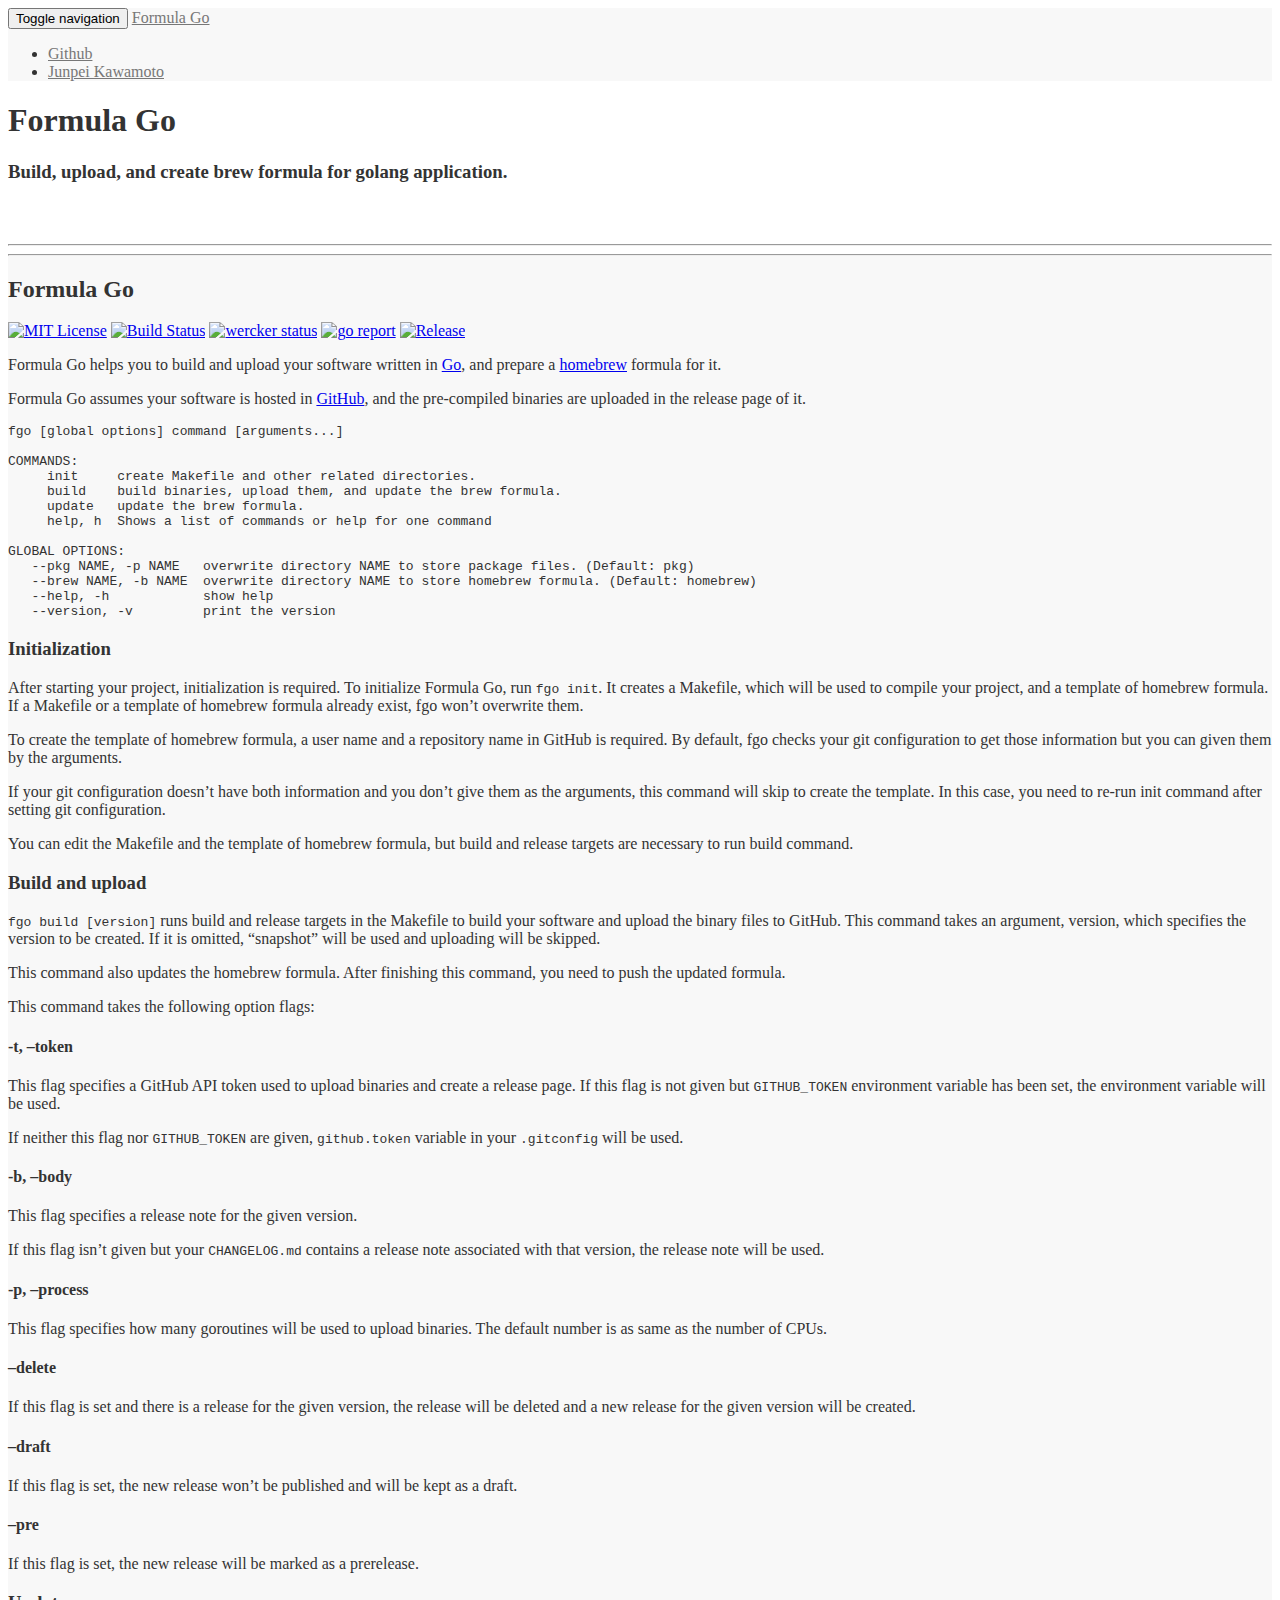
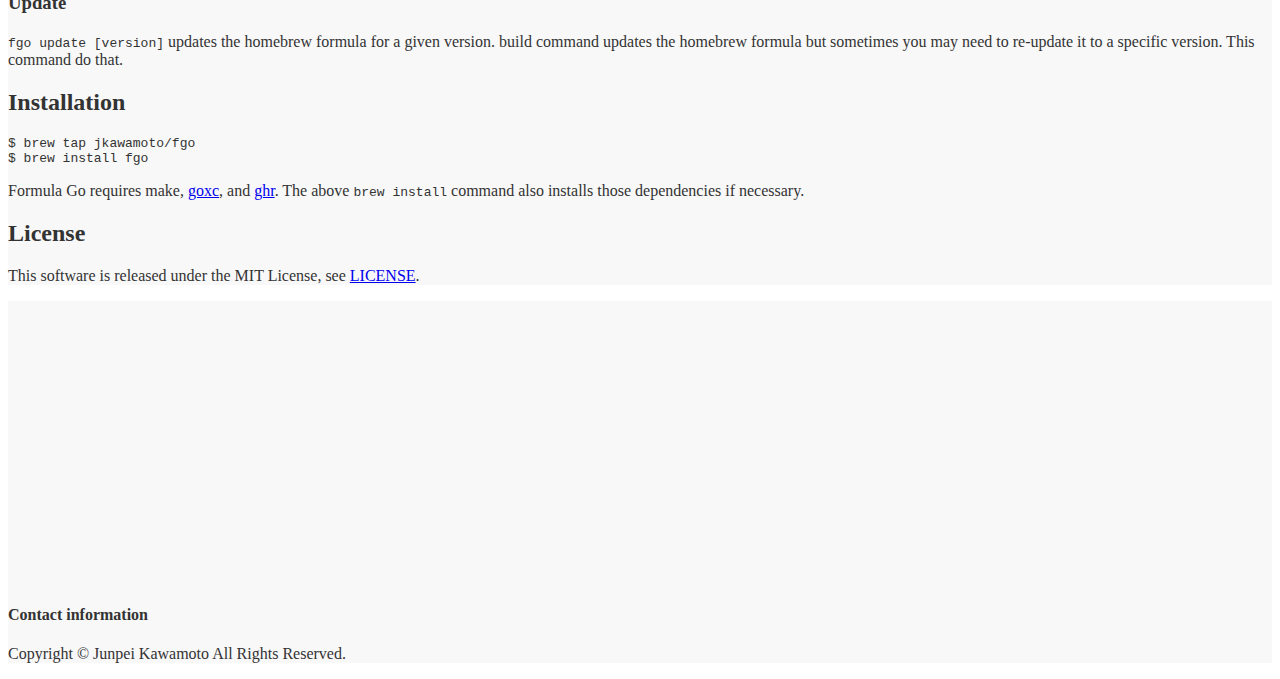
==== index.html @ aeb55430 "Update documentation" ====
<!DOCTYPE html> <html> <head prefix="og: http://ogp.me/ns#"> <meta charset="utf-8"> <meta http-equiv="X-UA-Compatible" content="IE=edge"> <base href="https://jkawamoto.github.io/fgo/"> <meta name="viewport" content="width=device-width,initial-scale=1"> <meta name="generator" content="Hugo 0.18"> <title>Formula Go: Build, upload, and create brew formula for golang application.</title> <meta name="author" content="Junpei Kawamoto"> <meta name="description" content="Build, upload, and create brew formula for golang application."> <meta property="og:type" content="article"> <meta property="og:title" content="Formula Go: Build, upload, and create brew formula for golang application."> <meta name="og:description" content="Build, upload, and create brew formula for golang application."> <meta property="og:image" content="https://jkawamoto.github.io/fgo/img/image.png"> <meta property="og:site_name" content="Formula Go: Build, upload, and create brew formula for golang application."> <meta name="twitter:card" content="Build, upload, and create brew formula for golang application."> <meta name="twitter:site" content="@junkawamoto"> <link rel="shortcut icon" type="image/x-icon" href="https://jkawamoto.github.io/fgo/img/favicon.ico"> <link rel="icon" type="image/png" href="https://jkawamoto.github.io/fgo/img/icon_16.png" sizes="16x16"> <link rel="icon" type="image/png" href="https://jkawamoto.github.io/fgo/img/icon_32.png" sizes="32x32"> <link rel="icon" type="image/png" href="https://jkawamoto.github.io/fgo/img/icon_96.png" sizes="96x96"> <link href="https://jkawamoto.github.io/fgo/css/bootstrap.min.css" rel="stylesheet"> <link href="https://jkawamoto.github.io/fgo/css/landing-page.css" rel="stylesheet"> <link href="//fonts.googleapis.com/css?family=Lato:300,400,700,300italic,400italic,700italic" rel="stylesheet"> <style>.navbar{border-color:#e7e7e7}.content-section-a,.navbar,footer{background-color:#f8f8f8;color:#333}.navbar a:link,.navbar-default .navbar-nav>li>a{color:#777}.navbar a:hover,.navbar-default .navbar-nav>li>a:hover{color:#333}.content-section-b{background-color:#fff;color:#333}body{color:#333}.header-container h1,.header-container h2,.header-container h3,.header-container h4{color:#333}</style> </head> <body> <script async src="//pagead2.googlesyndication.com/pagead/js/adsbygoogle.js"></script> <script>(adsbygoogle=window.adsbygoogle||[]).push({google_ad_client:"ca-pub-4734862314145555",enable_page_level_ads:!0})</script> <nav class="navbar navbar-default navbar-fixed-top" role="navigation"> <div class="container"> <div class="navbar-header page-scroll"> <button type="button" class="navbar-toggle" data-toggle="collapse" data-target="#bs-navbar-collapse-1"> <span class="sr-only">Toggle navigation</span> <span class="icon-bar"></span> <span class="icon-bar"></span> <span class="icon-bar"></span> </button> <a class="page-scroll navbar-brand" href="#intro">Formula Go</a> </div> <div class="collapse navbar-collapse" id="bs-navbar-collapse-1"> <ul class="nav navbar-nav navbar-right"> <li><a class="page-scroll" href="https://github.com/jkawamoto/fgo">Github</a></li> <li> <a class="page-scroll" href="https://www.jkawamoto.info/"> Junpei Kawamoto </a> </li> </ul> </div> </div> </nav> <section id="intro"> <div class="intro-header"> <div class="container header-container"> <div class="row"> <div class="intro-image col-md-1 col-md-offset-3" style="background-image:url(img/fgo.png);background-size:contain"></div> <div class="intro-message col-md-6"> <h1>Formula Go</h1> <h3>Build, upload, and create brew formula for golang application.</h3> <iframe class="github-btn" src="https://ghbtns.com/github-btn.html?user=jkawamoto&amp;repo=fgo&amp;type=star&amp;count=true&amp;size=large" frameborder="0" scrolling="0" width="160px" height="30px"></iframe> <iframe class="github-btn" src="https://ghbtns.com/github-btn.html?user=jkawamoto&amp;repo=fgo&amp;type=fork&amp;count=true&amp;size=large" frameborder="0" scrolling="0" width="160px" height="30px"></iframe> <hr class="intro-divider"> </div> </div> </div> </div> </section> <section id="services"> <div class="content-section-a"> <div class="container"> <div class="row"> <div> <hr class="section-heading-spacer"> <div class="clearfix"></div> <h2 class="section-heading">Formula Go</h2> <p><a href="./info/licenses/"><img src="https://img.shields.io/badge/license-MIT-blue.svg?style=flat" alt="MIT License"></a> <a href="https://travis-ci.org/jkawamoto/fgo"><img src="https://travis-ci.org/jkawamoto/fgo.svg?branch=master" alt="Build Status"></a> <a href="https://app.wercker.com/project/byKey/9ab256a7b25d4d3980ed7821136b4177"><img src="https://app.wercker.com/status/9ab256a7b25d4d3980ed7821136b4177/s/master" alt="wercker status" title="wercker status"></a> <a href="https://goreportcard.com/report/github.com/jkawamoto/fgo"><img src="https://goreportcard.com/badge/github.com/jkawamoto/fgo" alt="go report"></a> <a href="https://github.com/jkawamoto/fgo/releases/tag/v0.2.5"><img src="https://img.shields.io/badge/release-0.2.5-brightgreen.svg" alt="Release"></a></p> <p>Formula Go helps you to build and upload your software written in <a href="https://golang.org/">Go</a>, and prepare a <a href="http://brew.sh/">homebrew</a> formula for it.</p> <p>Formula Go assumes your software is hosted in <a href="https://github.com/">GitHub</a>, and the pre-compiled binaries are uploaded in the release page of it.</p> <pre><code class="language-shell">fgo [global options] command [arguments...]

COMMANDS:
     init     create Makefile and other related directories.
     build    build binaries, upload them, and update the brew formula.
     update   update the brew formula.
     help, h  Shows a list of commands or help for one command

GLOBAL OPTIONS:
   --pkg NAME, -p NAME   overwrite directory NAME to store package files. (Default: pkg)
   --brew NAME, -b NAME  overwrite directory NAME to store homebrew formula. (Default: homebrew)
   --help, -h            show help
   --version, -v         print the version
</code></pre> <h3 id="initialization">Initialization</h3> <p>After starting your project, initialization is required. To initialize Formula Go, run <code>fgo init</code>. It creates a Makefile, which will be used to compile your project, and a template of homebrew formula. If a Makefile or a template of homebrew formula already exist, fgo won&rsquo;t overwrite them.</p> <p>To create the template of homebrew formula, a user name and a repository name in GitHub is required. By default, fgo checks your git configuration to get those information but you can given them by the arguments.</p> <p>If your git configuration doesn&rsquo;t have both information and you don&rsquo;t give them as the arguments, this command will skip to create the template. In this case, you need to re-run init command after setting git configuration.</p> <p>You can edit the Makefile and the template of homebrew formula, but build and release targets are necessary to run build command.</p> <h3 id="build-and-upload">Build and upload</h3> <p><code>fgo build [version]</code> runs build and release targets in the Makefile to build your software and upload the binary files to GitHub. This command takes an argument, version, which specifies the version to be created. If it is omitted, &ldquo;snapshot&rdquo; will be used and uploading will be skipped.</p> <p>This command also updates the homebrew formula. After finishing this command, you need to push the updated formula.</p> <p>This command takes the following option flags:</p> <h4 id="t-token"><strong>-t, &ndash;token</strong></h4> <p>This flag specifies a GitHub API token used to upload binaries and create a release page. If this flag is not given but <code>GITHUB_TOKEN</code> environment variable has been set, the environment variable will be used.</p> <p>If neither this flag nor <code>GITHUB_TOKEN</code> are given, <code>github.token</code> variable in your <code>.gitconfig</code> will be used.</p> <h4 id="b-body"><strong>-b, &ndash;body</strong></h4> <p>This flag specifies a release note for the given version.</p> <p>If this flag isn&rsquo;t given but your <code>CHANGELOG.md</code> contains a release note associated with that version, the release note will be used.</p> <h4 id="p-process"><strong>-p, &ndash;process</strong></h4> <p>This flag specifies how many goroutines will be used to upload binaries. The default number is as same as the number of CPUs.</p> <h4 id="delete"><strong>&ndash;delete</strong></h4> <p>If this flag is set and there is a release for the given version, the release will be deleted and a new release for the given version will be created.</p> <h4 id="draft"><strong>&ndash;draft</strong></h4> <p>If this flag is set, the new release won&rsquo;t be published and will be kept as a draft.</p> <h4 id="pre"><strong>&ndash;pre</strong></h4> <p>If this flag is set, the new release will be marked as a prerelease.</p> <h3 id="update">Update</h3> <p><code>fgo update [version]</code> updates the homebrew formula for a given version. build command updates the homebrew formula but sometimes you may need to re-update it to a specific version. This command do that.</p> <h2 id="installation">Installation</h2> <pre><code class="language-shell">$ brew tap jkawamoto/fgo
$ brew install fgo
</code></pre> <p>Formula Go requires make, <a href="https://github.com/laher/goxc">goxc</a>, and <a href="https://github.com/tcnksm/ghr">ghr</a>. The above <code>brew install</code> command also installs those dependencies if necessary.</p> <h2 id="license">License</h2> <p>This software is released under the MIT License, see <a href="./info/licenses/">LICENSE</a>.</p> </div> </div> </div> </div> </section> <footer> <div class="container"> <ins class="adsbygoogle" style="display:inline-block;width:336px;height:280px" data-ad-client="ca-pub-4734862314145555" data-ad-slot="4875187824"></ins> <script>(adsbygoogle=window.adsbygoogle||[]).push({})</script> <ins class="adsbygoogle" style="display:inline-block;width:336px;height:280px" data-ad-client="ca-pub-4734862314145555" data-ad-slot="4875187824"></ins> <script>(adsbygoogle=window.adsbygoogle||[]).push({})</script> </div> <div class="container"> <div class="row"> <div class="col-md-3"> <h4>Contact information</h4> <div class="addthis_inline_follow_toolbox"></div> </div> <div class="col-md-7"> <p class="copyright text-muted small"> Copyright &copy; Junpei Kawamoto All Rights Reserved.<br> </p> </div> <div class="col-md-2"> <script data-gratipay-username="jkawamoto" src="//grtp.co/v1.js"></script> </div> </div> </div> </footer> <script src="js/jquery-2.2.0.min.js"></script> <script src="js/jquery.easing-1.3.min.js"></script> <script src="js/bootstrap.min.js"></script> <script src="js/landing-page.js"></script> <script>!function(e,a,t,n,c,o,s){e.GoogleAnalyticsObject=c,e[c]=e[c]||function(){(e[c].q=e[c].q||[]).push(arguments)},e[c].l=1*new Date,o=a.createElement(t),s=a.getElementsByTagName(t)[0],o.async=1,o.src="//www.google-analytics.com/analytics.js",s.parentNode.insertBefore(o,s)}(window,document,"script",0,"ga"),ga("create","UA-82315630-1","auto"),ga("send","pageview")</script> <link rel="stylesheet" href="//cdnjs.cloudflare.com/ajax/libs/highlight.js/9.12.0/styles/agate.min.css"> <script src="//cdnjs.cloudflare.com/ajax/libs/highlight.js/9.12.0/highlight.min.js"></script> <script>hljs.initHighlightingOnLoad()</script> <script src="//s7.addthis.com/js/300/addthis_widget.js#pubid=ra-57f529147128b1fb"></script> </body> </html>
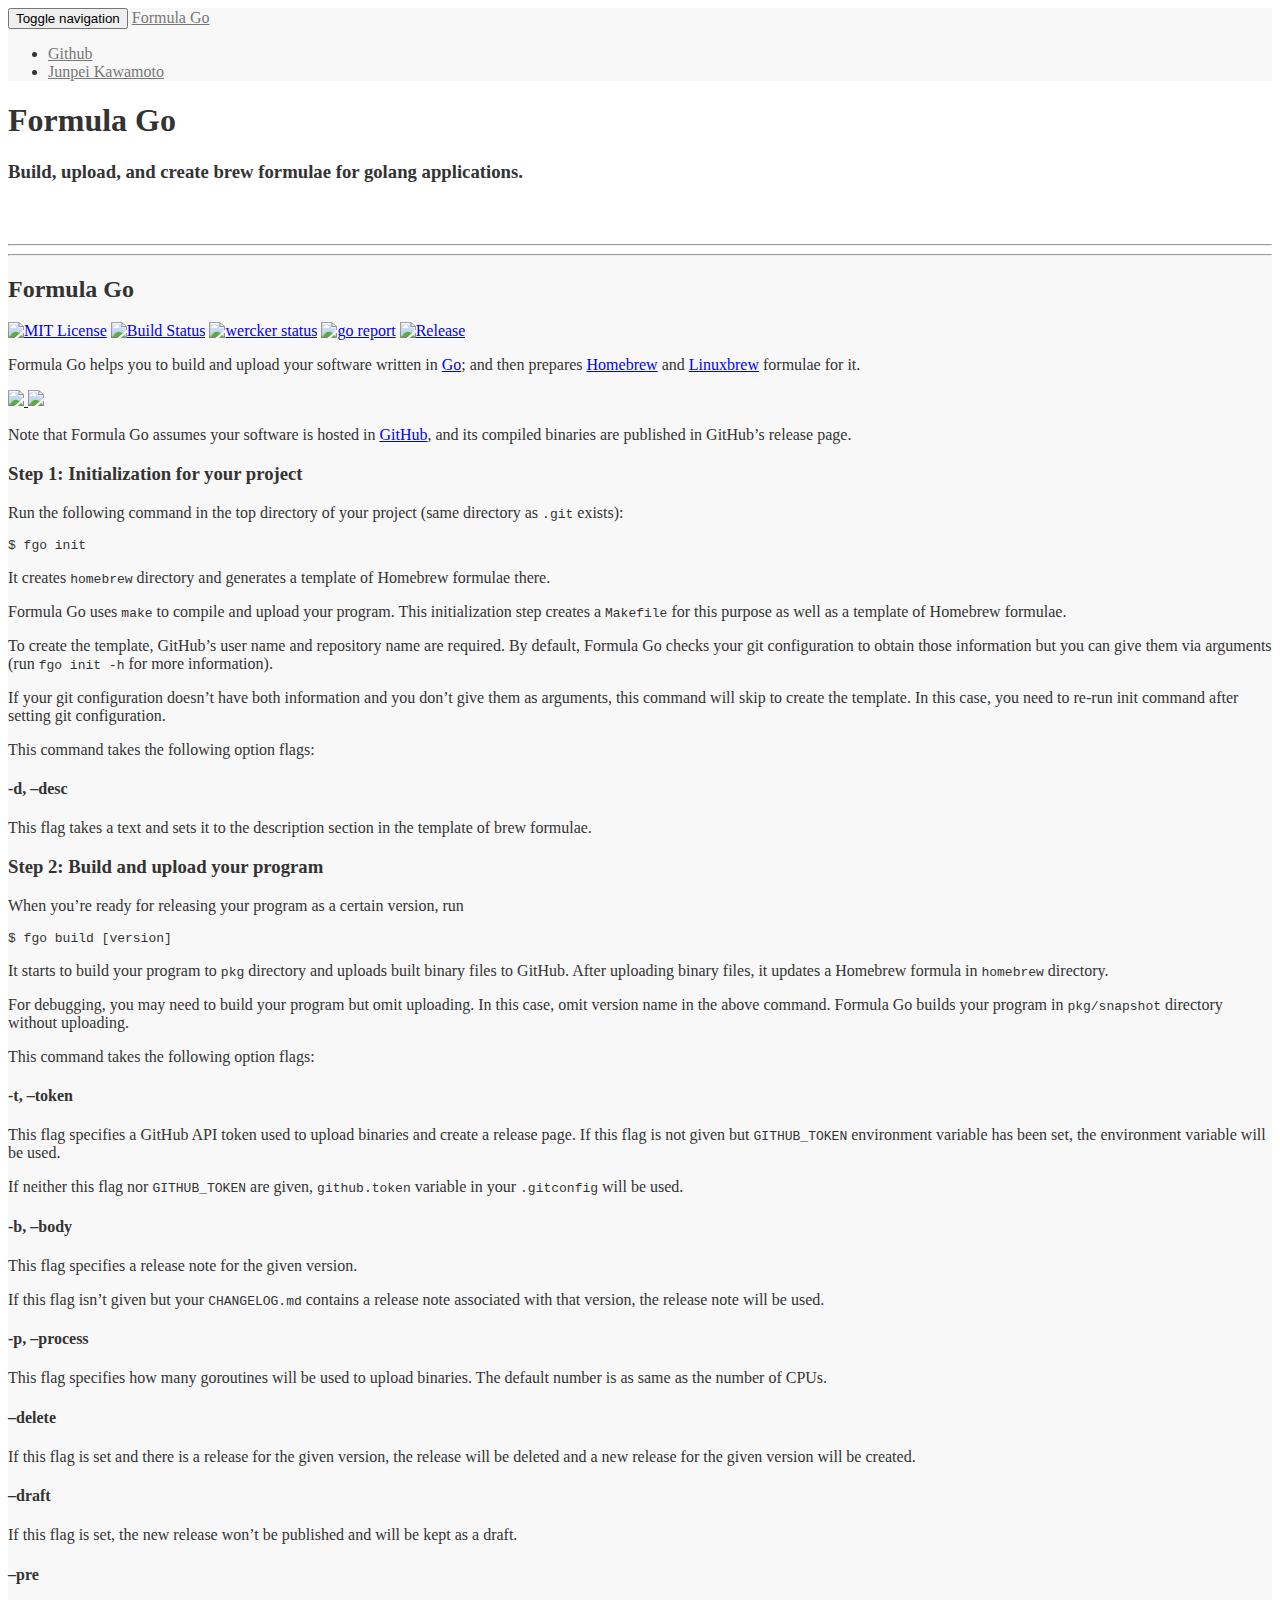
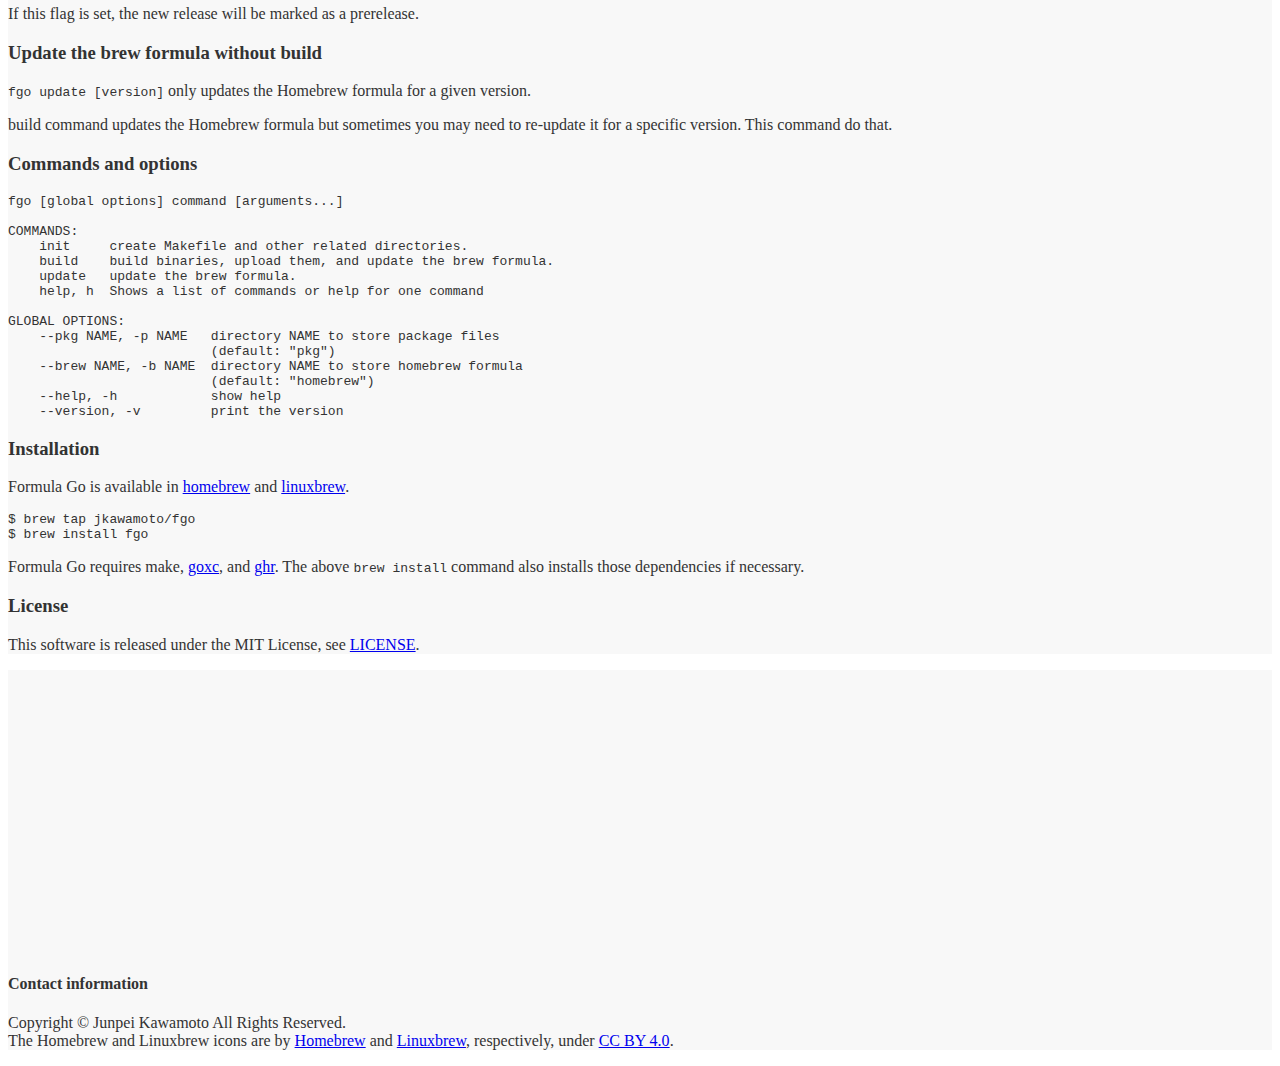
==== commit 840709f4: "Update documentation" ====
--- a/index.html
+++ b/index.html
@@ -1,16 +1,20 @@
-<!DOCTYPE html> <html> <head prefix="og: http://ogp.me/ns#"> <meta charset="utf-8"> <meta http-equiv="X-UA-Compatible" content="IE=edge"> <base href="https://jkawamoto.github.io/fgo/"> <meta name="viewport" content="width=device-width,initial-scale=1"> <meta name="generator" content="Hugo 0.18"> <title>Formula Go: Build, upload, and create brew formula for golang application.</title> <meta name="author" content="Junpei Kawamoto"> <meta name="description" content="Build, upload, and create brew formula for golang application."> <meta property="og:type" content="article"> <meta property="og:title" content="Formula Go: Build, upload, and create brew formula for golang application."> <meta name="og:description" content="Build, upload, and create brew formula for golang application."> <meta property="og:image" content="https://jkawamoto.github.io/fgo/img/image.png"> <meta property="og:site_name" content="Formula Go: Build, upload, and create brew formula for golang application."> <meta name="twitter:card" content="Build, upload, and create brew formula for golang application."> <meta name="twitter:site" content="@junkawamoto"> <link rel="shortcut icon" type="image/x-icon" href="https://jkawamoto.github.io/fgo/img/favicon.ico"> <link rel="icon" type="image/png" href="https://jkawamoto.github.io/fgo/img/icon_16.png" sizes="16x16"> <link rel="icon" type="image/png" href="https://jkawamoto.github.io/fgo/img/icon_32.png" sizes="32x32"> <link rel="icon" type="image/png" href="https://jkawamoto.github.io/fgo/img/icon_96.png" sizes="96x96"> <link href="https://jkawamoto.github.io/fgo/css/bootstrap.min.css" rel="stylesheet"> <link href="https://jkawamoto.github.io/fgo/css/landing-page.css" rel="stylesheet"> <link href="//fonts.googleapis.com/css?family=Lato:300,400,700,300italic,400italic,700italic" rel="stylesheet"> <style>.navbar{border-color:#e7e7e7}.content-section-a,.navbar,footer{background-color:#f8f8f8;color:#333}.navbar a:link,.navbar-default .navbar-nav>li>a{color:#777}.navbar a:hover,.navbar-default .navbar-nav>li>a:hover{color:#333}.content-section-b{background-color:#fff;color:#333}body{color:#333}.header-container h1,.header-container h2,.header-container h3,.header-container h4{color:#333}</style> </head> <body> <script async src="//pagead2.googlesyndication.com/pagead/js/adsbygoogle.js"></script> <script>(adsbygoogle=window.adsbygoogle||[]).push({google_ad_client:"ca-pub-4734862314145555",enable_page_level_ads:!0})</script> <nav class="navbar navbar-default navbar-fixed-top" role="navigation"> <div class="container"> <div class="navbar-header page-scroll"> <button type="button" class="navbar-toggle" data-toggle="collapse" data-target="#bs-navbar-collapse-1"> <span class="sr-only">Toggle navigation</span> <span class="icon-bar"></span> <span class="icon-bar"></span> <span class="icon-bar"></span> </button> <a class="page-scroll navbar-brand" href="#intro">Formula Go</a> </div> <div class="collapse navbar-collapse" id="bs-navbar-collapse-1"> <ul class="nav navbar-nav navbar-right"> <li><a class="page-scroll" href="https://github.com/jkawamoto/fgo">Github</a></li> <li> <a class="page-scroll" href="https://www.jkawamoto.info/"> Junpei Kawamoto </a> </li> </ul> </div> </div> </nav> <section id="intro"> <div class="intro-header"> <div class="container header-container"> <div class="row"> <div class="intro-image col-md-1 col-md-offset-3" style="background-image:url(img/fgo.png);background-size:contain"></div> <div class="intro-message col-md-6"> <h1>Formula Go</h1> <h3>Build, upload, and create brew formula for golang application.</h3> <iframe class="github-btn" src="https://ghbtns.com/github-btn.html?user=jkawamoto&amp;repo=fgo&amp;type=star&amp;count=true&amp;size=large" frameborder="0" scrolling="0" width="160px" height="30px"></iframe> <iframe class="github-btn" src="https://ghbtns.com/github-btn.html?user=jkawamoto&amp;repo=fgo&amp;type=fork&amp;count=true&amp;size=large" frameborder="0" scrolling="0" width="160px" height="30px"></iframe> <hr class="intro-divider"> </div> </div> </div> </div> </section> <section id="services"> <div class="content-section-a"> <div class="container"> <div class="row"> <div> <hr class="section-heading-spacer"> <div class="clearfix"></div> <h2 class="section-heading">Formula Go</h2> <p><a href="./info/licenses/"><img src="https://img.shields.io/badge/license-MIT-blue.svg?style=flat" alt="MIT License"></a> <a href="https://travis-ci.org/jkawamoto/fgo"><img src="https://travis-ci.org/jkawamoto/fgo.svg?branch=master" alt="Build Status"></a> <a href="https://app.wercker.com/project/byKey/9ab256a7b25d4d3980ed7821136b4177"><img src="https://app.wercker.com/status/9ab256a7b25d4d3980ed7821136b4177/s/master" alt="wercker status" title="wercker status"></a> <a href="https://goreportcard.com/report/github.com/jkawamoto/fgo"><img src="https://goreportcard.com/badge/github.com/jkawamoto/fgo" alt="go report"></a> <a href="https://github.com/jkawamoto/fgo/releases/tag/v0.2.5"><img src="https://img.shields.io/badge/release-0.2.5-brightgreen.svg" alt="Release"></a></p> <p>Formula Go helps you to build and upload your software written in <a href="https://golang.org/">Go</a>, and prepare a <a href="http://brew.sh/">homebrew</a> formula for it.</p> <p>Formula Go assumes your software is hosted in <a href="https://github.com/">GitHub</a>, and the pre-compiled binaries are uploaded in the release page of it.</p> <pre><code class="language-shell">fgo [global options] command [arguments...]
+<!DOCTYPE html> <html> <head prefix="og: http://ogp.me/ns#"> <meta charset="utf-8"> <meta http-equiv="X-UA-Compatible" content="IE=edge"> <base href="https://jkawamoto.github.io/fgo/"> <meta name="viewport" content="width=device-width,initial-scale=1"> <meta name="generator" content="Hugo 0.30.2"> <title>Formula Go: Build, upload, and create brew formulae for golang applications.</title> <meta name="author" content="Junpei Kawamoto"> <meta name="description" content="Build, upload, and create brew formulae for golang applications."> <meta property="og:type" content="article"> <meta property="og:title" content="Formula Go: Build, upload, and create brew formulae for golang applications."> <meta name="og:description" content="Build, upload, and create brew formulae for golang applications."> <meta property="og:image" content="https://jkawamoto.github.io/fgo/img/image.png"> <meta property="og:site_name" content="Formula Go: Build, upload, and create brew formulae for golang applications."> <meta name="twitter:card" content="Build, upload, and create brew formulae for golang applications."> <meta name="twitter:site" content="@junkawamoto"> <link rel="shortcut icon" type="image/x-icon" href="https://jkawamoto.github.io/fgo/img/favicon.ico"> <link rel="icon" type="image/png" href="https://jkawamoto.github.io/fgo/img/icon_16.png" sizes="16x16"> <link rel="icon" type="image/png" href="https://jkawamoto.github.io/fgo/img/icon_32.png" sizes="32x32"> <link rel="icon" type="image/png" href="https://jkawamoto.github.io/fgo/img/icon_96.png" sizes="96x96"> <link href="https://jkawamoto.github.io/fgo/css/bootstrap.min.css" rel="stylesheet"> <link href="https://jkawamoto.github.io/fgo/css/landing-page.css" rel="stylesheet"> <link href="//fonts.googleapis.com/css?family=Lato:300,400,700,300italic,400italic,700italic" rel="stylesheet"> <style>.navbar{border-color:#e7e7e7}.content-section-a,.navbar,footer{background-color:#f8f8f8;color:#333}.navbar a:link,.navbar-default .navbar-nav>li>a{color:#777}.navbar a:hover,.navbar-default .navbar-nav>li>a:hover{color:#333}.content-section-b{background-color:#fff;color:#333}body{color:#333}.header-container h1,.header-container h2,.header-container h3,.header-container h4{color:#333}</style> </head> <body> <script async src="//pagead2.googlesyndication.com/pagead/js/adsbygoogle.js"></script> <script>(adsbygoogle=window.adsbygoogle||[]).push({google_ad_client:"ca-pub-4734862314145555",enable_page_level_ads:!0})</script> <nav class="navbar navbar-default navbar-fixed-top" role="navigation"> <div class="container"> <div class="navbar-header page-scroll"> <button type="button" class="navbar-toggle" data-toggle="collapse" data-target="#bs-navbar-collapse-1"> <span class="sr-only">Toggle navigation</span> <span class="icon-bar"></span> <span class="icon-bar"></span> <span class="icon-bar"></span> </button> <a class="page-scroll navbar-brand" href="#intro">Formula Go</a> </div> <div class="collapse navbar-collapse" id="bs-navbar-collapse-1"> <ul class="nav navbar-nav navbar-right"> <li><a class="page-scroll" href="https://github.com/jkawamoto/fgo">Github</a></li> <li> <a class="page-scroll" href="https://www.jkawamoto.info/"> Junpei Kawamoto </a> </li> </ul> </div> </div> </nav> <section id="intro"> <div class="intro-header"> <div class="container header-container"> <div class="row"> <div class="intro-image col-md-1 col-md-offset-3" style="background-image:url(img/fgo.png);background-size:contain"></div> <div class="intro-message col-md-6"> <h1>Formula Go</h1> <h3>Build, upload, and create brew formulae for golang applications.</h3> <iframe class="github-btn" src="https://ghbtns.com/github-btn.html?user=jkawamoto&amp;repo=fgo&amp;type=star&amp;count=true&amp;size=large" frameborder="0" scrolling="0" width="160px" height="30px"></iframe> <iframe class="github-btn" src="https://ghbtns.com/github-btn.html?user=jkawamoto&amp;repo=fgo&amp;type=fork&amp;count=true&amp;size=large" frameborder="0" scrolling="0" width="160px" height="30px"></iframe> <hr class="intro-divider"> </div> </div> </div> </div> </section> <section id="services"> <div class="content-section-a"> <div class="container"> <div class="row"> <div> <hr class="section-heading-spacer"> <div class="clearfix"></div> <h2 class="section-heading">Formula Go</h2> <p><a href="./info/licenses/"><img src="https://img.shields.io/badge/license-MIT-blue.svg?style=flat" alt="MIT License"></a> <a href="https://travis-ci.org/jkawamoto/fgo"><img src="https://travis-ci.org/jkawamoto/fgo.svg?branch=master" alt="Build Status"></a> <a href="https://app.wercker.com/project/byKey/9ab256a7b25d4d3980ed7821136b4177"><img src="https://app.wercker.com/status/9ab256a7b25d4d3980ed7821136b4177/s/master" alt="wercker status" title="wercker status"></a> <a href="https://goreportcard.com/report/github.com/jkawamoto/fgo"><img src="https://goreportcard.com/badge/github.com/jkawamoto/fgo" alt="go report"></a> <a href="https://github.com/jkawamoto/fgo/releases/tag/v0.3.2"><img src="https://img.shields.io/badge/release-0.3.2-brightgreen.svg" alt="Release"></a></p> <p>Formula Go helps you to build and upload your software written in <a href="https://golang.org/">Go</a>; and then prepares <a href="http://brew.sh/">Homebrew</a> and <a href="http://linuxbrew.sh/">Linuxbrew</a> formulae for it.</p> <div class="text-center" style="margin-bottom:10px"> <a href="http://brew.sh/"> <img width="128px" src="./img/homebrew-256x256.png"> </a> <a href="http://linuxbrew.sh/"> <img width="128px" src="./img/linuxbrew-256x256.png"> </a> </div> <p>Note that Formula Go assumes your software is hosted in <a href="https://github.com/">GitHub</a>, and its compiled binaries are published in GitHub&rsquo;s release page.</p> <h3 id="step-1-initialization-for-your-project">Step 1: Initialization for your project</h3> <p>Run the following command in the top directory of your project (same directory as <code>.git</code> exists):</p> <pre><code class="language-shell">$ fgo init
+</code></pre> <p>It creates <code>homebrew</code> directory and generates a template of Homebrew formulae there.</p> <p>Formula Go uses <code>make</code> to compile and upload your program. This initialization step creates a <code>Makefile</code> for this purpose as well as a template of Homebrew formulae.</p> <p>To create the template, GitHub&rsquo;s user name and repository name are required. By default, Formula Go checks your git configuration to obtain those information but you can give them via arguments (run <code>fgo init -h</code> for more information).</p> <p>If your git configuration doesn&rsquo;t have both information and you don&rsquo;t give them as arguments, this command will skip to create the template. In this case, you need to re-run init command after setting git configuration.</p> <p>This command takes the following option flags:</p> <h4 id="d-desc">-d, &ndash;desc</h4> <p>This flag takes a text and sets it to the description section in the template of brew formulae.</p> <h3 id="step-2-build-and-upload-your-program">Step 2: Build and upload your program</h3> <p>When you&rsquo;re ready for releasing your program as a certain version, run</p> <pre><code class="language-shell">$ fgo build [version]
+</code></pre> <p>It starts to build your program to <code>pkg</code> directory and uploads built binary files to GitHub. After uploading binary files, it updates a Homebrew formula in <code>homebrew</code> directory.</p> <p>For debugging, you may need to build your program but omit uploading. In this case, omit version name in the above command. Formula Go builds your program in <code>pkg/snapshot</code> directory without uploading.</p> <p>This command takes the following option flags:</p> <h4 id="t-token">-t, &ndash;token</h4> <p>This flag specifies a GitHub API token used to upload binaries and create a release page. If this flag is not given but <code>GITHUB_TOKEN</code> environment variable has been set, the environment variable will be used.</p> <p>If neither this flag nor <code>GITHUB_TOKEN</code> are given, <code>github.token</code> variable in your <code>.gitconfig</code> will be used.</p> <h4 id="b-body">-b, &ndash;body</h4> <p>This flag specifies a release note for the given version.</p> <p>If this flag isn&rsquo;t given but your <code>CHANGELOG.md</code> contains a release note associated with that version, the release note will be used.</p> <h4 id="p-process">-p, &ndash;process</h4> <p>This flag specifies how many goroutines will be used to upload binaries. The default number is as same as the number of CPUs.</p> <h4 id="delete">&ndash;delete</h4> <p>If this flag is set and there is a release for the given version, the release will be deleted and a new release for the given version will be created.</p> <h4 id="draft">&ndash;draft</h4> <p>If this flag is set, the new release won&rsquo;t be published and will be kept as a draft.</p> <h4 id="pre">&ndash;pre</h4> <p>If this flag is set, the new release will be marked as a prerelease.</p> <h3 id="update-the-brew-formula-without-build">Update the brew formula without build</h3> <p><code>fgo update [version]</code> only updates the Homebrew formula for a given version.</p> <p>build command updates the Homebrew formula but sometimes you may need to re-update it for a specific version. This command do that.</p> <h3 id="commands-and-options">Commands and options</h3> <pre><code class="language-shell">fgo [global options] command [arguments...]
 
 COMMANDS:
-     init     create Makefile and other related directories.
-     build    build binaries, upload them, and update the brew formula.
-     update   update the brew formula.
-     help, h  Shows a list of commands or help for one command
+    init     create Makefile and other related directories.
+    build    build binaries, upload them, and update the brew formula.
+    update   update the brew formula.
+    help, h  Shows a list of commands or help for one command
 
 GLOBAL OPTIONS:
-   --pkg NAME, -p NAME   overwrite directory NAME to store package files. (Default: pkg)
-   --brew NAME, -b NAME  overwrite directory NAME to store homebrew formula. (Default: homebrew)
-   --help, -h            show help
-   --version, -v         print the version
-</code></pre> <h3 id="initialization">Initialization</h3> <p>After starting your project, initialization is required. To initialize Formula Go, run <code>fgo init</code>. It creates a Makefile, which will be used to compile your project, and a template of homebrew formula. If a Makefile or a template of homebrew formula already exist, fgo won&rsquo;t overwrite them.</p> <p>To create the template of homebrew formula, a user name and a repository name in GitHub is required. By default, fgo checks your git configuration to get those information but you can given them by the arguments.</p> <p>If your git configuration doesn&rsquo;t have both information and you don&rsquo;t give them as the arguments, this command will skip to create the template. In this case, you need to re-run init command after setting git configuration.</p> <p>You can edit the Makefile and the template of homebrew formula, but build and release targets are necessary to run build command.</p> <h3 id="build-and-upload">Build and upload</h3> <p><code>fgo build [version]</code> runs build and release targets in the Makefile to build your software and upload the binary files to GitHub. This command takes an argument, version, which specifies the version to be created. If it is omitted, &ldquo;snapshot&rdquo; will be used and uploading will be skipped.</p> <p>This command also updates the homebrew formula. After finishing this command, you need to push the updated formula.</p> <p>This command takes the following option flags:</p> <h4 id="t-token"><strong>-t, &ndash;token</strong></h4> <p>This flag specifies a GitHub API token used to upload binaries and create a release page. If this flag is not given but <code>GITHUB_TOKEN</code> environment variable has been set, the environment variable will be used.</p> <p>If neither this flag nor <code>GITHUB_TOKEN</code> are given, <code>github.token</code> variable in your <code>.gitconfig</code> will be used.</p> <h4 id="b-body"><strong>-b, &ndash;body</strong></h4> <p>This flag specifies a release note for the given version.</p> <p>If this flag isn&rsquo;t given but your <code>CHANGELOG.md</code> contains a release note associated with that version, the release note will be used.</p> <h4 id="p-process"><strong>-p, &ndash;process</strong></h4> <p>This flag specifies how many goroutines will be used to upload binaries. The default number is as same as the number of CPUs.</p> <h4 id="delete"><strong>&ndash;delete</strong></h4> <p>If this flag is set and there is a release for the given version, the release will be deleted and a new release for the given version will be created.</p> <h4 id="draft"><strong>&ndash;draft</strong></h4> <p>If this flag is set, the new release won&rsquo;t be published and will be kept as a draft.</p> <h4 id="pre"><strong>&ndash;pre</strong></h4> <p>If this flag is set, the new release will be marked as a prerelease.</p> <h3 id="update">Update</h3> <p><code>fgo update [version]</code> updates the homebrew formula for a given version. build command updates the homebrew formula but sometimes you may need to re-update it to a specific version. This command do that.</p> <h2 id="installation">Installation</h2> <pre><code class="language-shell">$ brew tap jkawamoto/fgo
+    --pkg NAME, -p NAME   directory NAME to store package files
+                          (default: &quot;pkg&quot;)
+    --brew NAME, -b NAME  directory NAME to store homebrew formula
+                          (default: &quot;homebrew&quot;)
+    --help, -h            show help
+    --version, -v         print the version
+</code></pre> <h3 id="installation">Installation</h3> <p>Formula Go is available in <a href="http://brew.sh/">homebrew</a> and <a href="http://linuxbrew.sh/">linuxbrew</a>.</p> <pre><code class="language-shell">$ brew tap jkawamoto/fgo
 $ brew install fgo
-</code></pre> <p>Formula Go requires make, <a href="https://github.com/laher/goxc">goxc</a>, and <a href="https://github.com/tcnksm/ghr">ghr</a>. The above <code>brew install</code> command also installs those dependencies if necessary.</p> <h2 id="license">License</h2> <p>This software is released under the MIT License, see <a href="./info/licenses/">LICENSE</a>.</p> </div> </div> </div> </div> </section> <footer> <div class="container"> <ins class="adsbygoogle" style="display:inline-block;width:336px;height:280px" data-ad-client="ca-pub-4734862314145555" data-ad-slot="4875187824"></ins> <script>(adsbygoogle=window.adsbygoogle||[]).push({})</script> <ins class="adsbygoogle" style="display:inline-block;width:336px;height:280px" data-ad-client="ca-pub-4734862314145555" data-ad-slot="4875187824"></ins> <script>(adsbygoogle=window.adsbygoogle||[]).push({})</script> </div> <div class="container"> <div class="row"> <div class="col-md-3"> <h4>Contact information</h4> <div class="addthis_inline_follow_toolbox"></div> </div> <div class="col-md-7"> <p class="copyright text-muted small"> Copyright &copy; Junpei Kawamoto All Rights Reserved.<br> </p> </div> <div class="col-md-2"> <script data-gratipay-username="jkawamoto" src="//grtp.co/v1.js"></script> </div> </div> </div> </footer> <script src="js/jquery-2.2.0.min.js"></script> <script src="js/jquery.easing-1.3.min.js"></script> <script src="js/bootstrap.min.js"></script> <script src="js/landing-page.js"></script> <script>!function(e,a,t,n,c,o,s){e.GoogleAnalyticsObject=c,e[c]=e[c]||function(){(e[c].q=e[c].q||[]).push(arguments)},e[c].l=1*new Date,o=a.createElement(t),s=a.getElementsByTagName(t)[0],o.async=1,o.src="//www.google-analytics.com/analytics.js",s.parentNode.insertBefore(o,s)}(window,document,"script",0,"ga"),ga("create","UA-82315630-1","auto"),ga("send","pageview")</script> <link rel="stylesheet" href="//cdnjs.cloudflare.com/ajax/libs/highlight.js/9.12.0/styles/agate.min.css"> <script src="//cdnjs.cloudflare.com/ajax/libs/highlight.js/9.12.0/highlight.min.js"></script> <script>hljs.initHighlightingOnLoad()</script> <script src="//s7.addthis.com/js/300/addthis_widget.js#pubid=ra-57f529147128b1fb"></script> </body> </html> +</code></pre> <p>Formula Go requires make, <a href="https://github.com/laher/goxc">goxc</a>, and <a href="https://github.com/tcnksm/ghr">ghr</a>. The above <code>brew install</code> command also installs those dependencies if necessary.</p> <h3 id="license">License</h3> <p>This software is released under the MIT License, see <a href="./info/licenses/">LICENSE</a>.</p> </div> </div> </div> </div> </section> <footer> <div class="container"> <ins class="adsbygoogle" style="display:inline-block;width:336px;height:280px" data-ad-client="ca-pub-4734862314145555" data-ad-slot="4875187824"></ins> <script>(adsbygoogle=window.adsbygoogle||[]).push({})</script> <ins class="adsbygoogle" style="display:inline-block;width:336px;height:280px" data-ad-client="ca-pub-4734862314145555" data-ad-slot="4875187824"></ins> <script>(adsbygoogle=window.adsbygoogle||[]).push({})</script> </div> <div class="container"> <div class="row"> <div class="col-md-3"> <h4>Contact information</h4> <div class="addthis_inline_follow_toolbox"></div> </div> <div class="col-md-7"> <p class="copyright text-muted small"> Copyright &copy; Junpei Kawamoto All Rights Reserved.<br> The Homebrew and Linuxbrew icons are by <a href="https://github.com/Homebrew/brew/">Homebrew</a> and <a href="http://linuxbrew.sh/">Linuxbrew</a>, respectively, under <a href="https://creativecommons.org/licenses/by/4.0/">CC BY 4.0</a>. </p> </div> <div class="col-md-2"> <script data-gratipay-username="jkawamoto" src="//grtp.co/v1.js"></script> </div> </div> </div> </footer> <script src="js/jquery-2.2.0.min.js"></script> <script src="js/jquery.easing-1.3.min.js"></script> <script src="js/bootstrap.min.js"></script> <script src="js/landing-page.js"></script> <script>!function(e,a,t,n,g,c,o){e.GoogleAnalyticsObject=g,e.ga=e.ga||function(){(e.ga.q=e.ga.q||[]).push(arguments)},e.ga.l=1*new Date,c=a.createElement(t),o=a.getElementsByTagName(t)[0],c.async=1,c.src="//www.google-analytics.com/analytics.js",o.parentNode.insertBefore(c,o)}(window,document,"script",0,"ga"),ga("create","UA-82315630-1","auto"),ga("send","pageview")</script> <link rel="stylesheet" href="//cdnjs.cloudflare.com/ajax/libs/highlight.js/9.12.0/styles/agate.min.css"> <script src="//cdnjs.cloudflare.com/ajax/libs/highlight.js/9.12.0/highlight.min.js"></script> <script>hljs.initHighlightingOnLoad()</script> <script src="//s7.addthis.com/js/300/addthis_widget.js#pubid=ra-57f529147128b1fb"></script> </body> </html> 